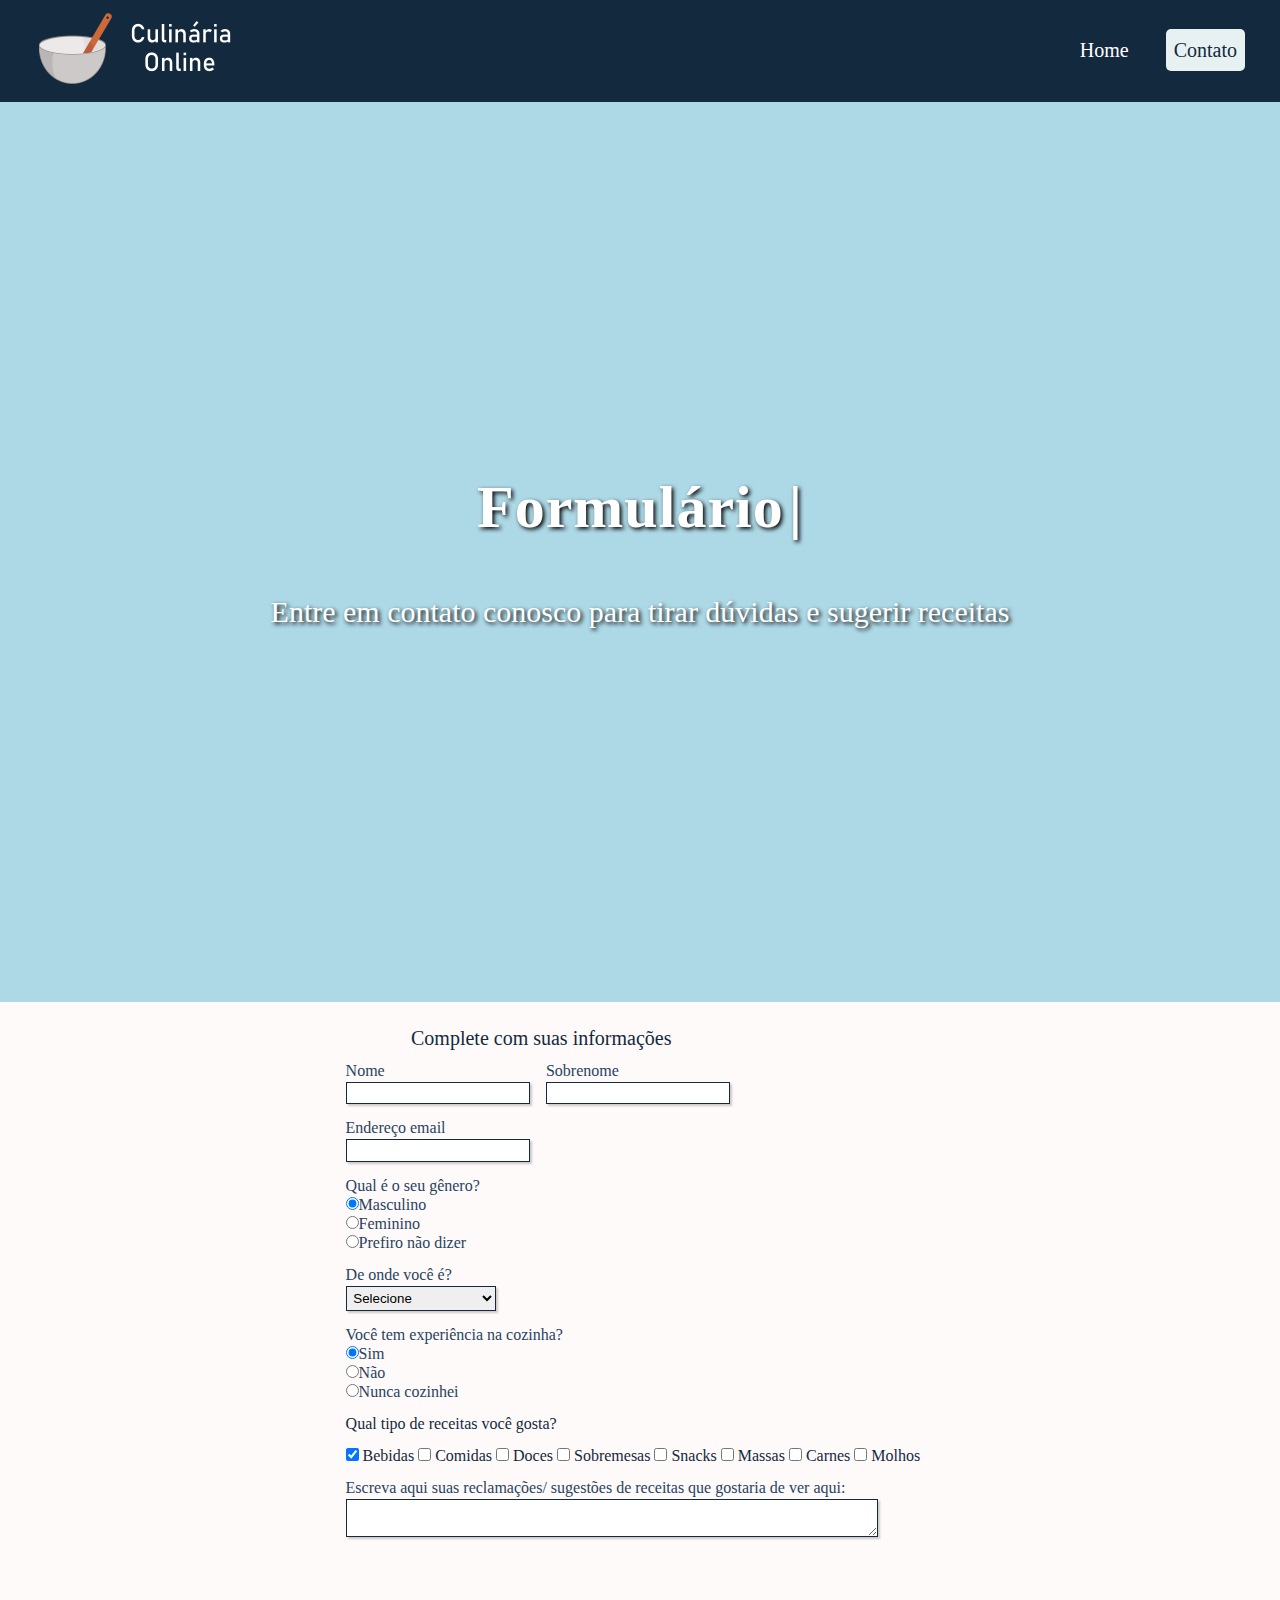
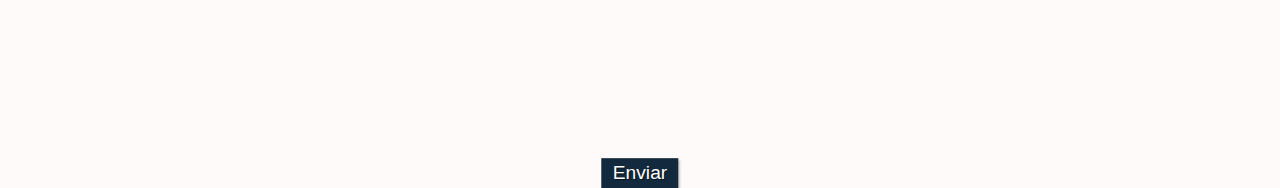
==== contato.html @ 1a91fc16 "ultima versão site" ====
<!DOCTYPE html>

<html lang="pt-br">
<head>
	<meta charset="utf-8">
	<meta name="viewport" content="width=device-width, initial-scale=1.0">
	<meta http-equiv="X-UA-Compatible" content="ie=edge">
	<title>Culinária Online</title>
  	<link rel="shortcut icon" href="img/culinaria_online(favicon).png">
 	<link rel="stylesheet" type="text/css" href="css/reset.css">
	<link rel="stylesheet" type="text/css" href="css/style.css">
</head>

<body>
	<header class="stick">
		<nav class="menu-opcoes">
			<h1><img src="img/culinaria_online(logo).png"></h1>
			<input type="checkbox" id="checkbox-menu">
			<label for="checkbox-menu" class="hamburguer">
				<span></span>
				<span></span>
				<span></span>
			</label>
			<ul>
				<li><a href="index.html">Home</a></li>
				<li><a href="" class="ativado">Contato</a></li>
			</ul>
		</nav>
	</header>

		<div class="bannercontato">
		<div class="content">
			<h2 class="titulo">Formulário de contato</h2>
			<p>Entre em contato conosco para tirar dúvidas e sugerir receitas</p>
		</div>
	</div>

	<form>
		<div>
			<h2 id="titulorec">Complete com suas informações</h2>
		</div>
		<fieldset class="grupo">
			<div class="campo">
				<label for="nome"><strong>Nome</strong></label>
				<input type="text" name="nome" id="nome" required>
			</div>
			<div class="campo">
				<label for="sobrenome"><strong>Sobrenome</strong></label>
				<input type="text" name="sobrenome" id="sobrenome"required>
			</div>
		</fieldset>

		<div class="campo">
			<label for="email"><strong>Endereço email</strong></label>
			<input type="email" name="email" id="email" required>
		</div>

		<div class="campo">
			<label><strong>Qual é o seu gênero?</strong></label>
			<label>
				<input type="radio" name="devweb" value="frontend" checked>Masculino
			</label>
			<label>
				<input type="radio" name="devweb" value="backend">Feminino
			</label>
			<label>
				<input type="radio" name="devweb" value="fullstack">Prefiro não dizer
			</label>
		</div>

		<div class="campo">
			<label for="onde"><strong>De onde você é?</strong></label>
			<select id="onde">
				<option selected disabled value="">Selecione</option>
				<option>Acre</option>
				<option>Alagoas</option>
				<option>Amapá</option>
				<option>Amazonas</option>
				<option>Bahia</option>
				<option>Ceará</option>
				<option>Distrito Federal</option>
				<option>Espírito Santo</option>
				<option>Goiás</option>
				<option>Maranhão</option>
				<option>Mato Grosso</option>
				<option>Mato Grosso do Sul</option>
				<option>Minas Gerais</option>
				<option>Pará</option>
				<option>Paraíba</option>
				<option>Paraná</option>
				<option>Pernambuco</option>
				<option>Piauí</option>
				<option>Rio de Janeiro</option>
				<option>Rio Grande do Norte</option>
				<option>Rio Grande do Sul</option>
				<option>Rondônia</option>
				<option>Roraima</option>
				<option>Santa Catarina</option>
				<option>São Paulo</option>
				<option>Sergipe</option>
				<option>Tocantins</option>
			</select>
		</div>
		<div class="campo">
			<label><strong>Você tem experiência na cozinha?</strong></label>	
			<label>
				<input type="radio" name="devweb2" value="frontend" checked>Sim
			</label>
			<label>
				<input type="radio" name="devweb2" value="backend">Não
			</label>
			<label>
				<input type="radio" name="devweb2" value="fullstack">Nunca cozinhei
			</label>
		</div>
		<fieldset class="grupo">
			<div id="checkreceita">
				<label><strong>Qual tipo de receitas você gosta?</strong></label><br><br>
				<input type="checkbox" id="receitas1" name="receitas1" value="Bebidas" checked>
				<label for="receitas1">Bebidas</label>
				<input type="checkbox" id="receitas2" name="receitas2" value="Comidas">
				<label for="receitas2">Comidas</label>
				<input type="checkbox" id="receitas3" name="receitas3" value="Doces">
				<label for="receitas3">Doces</label>
				<input type="checkbox" id="receitas4" name="receitas4" value="Sobremesas">
				<label for="receitas4">Sobremesas</label>
				<input type="checkbox" id="receitas5" name="receitas5" value="Snacks">
				<label for="receitas5">Snacks</label>
				<input type="checkbox" id="receitas6" name="receitas6" value="Massas">
				<label for="receitas6">Massas</label>
				<input type="checkbox" id="receitas7" name="receitas7" value="Carnes">
				<label for="receitas7">Carnes</label>
				<input type="checkbox" id="receitas8" name="receitas8" value="Molhos">
				<label for="receitas8">Molhos</label>
			</div>
		</fieldset>
		<div class="campo">
			<br>
			<label><strong>Escreva aqui suas reclamações/ sugestões de receitas que gostaria de ver aqui:</strong></label>
			<textarea row="6" style="width: 57%; height: auto;" id="sugestoes" name="sugestoes"></textarea>
		</div>
		<button type="submit" class="botao">Enviar</button>
	</form>

	<br>
	<br>
	<script>
		function tipeWrite(elemento) {
			const textArray = elemento.innerHTML.split('');
			elemento.innerHTML = '';
			textArray.forEach((letra, i) =>{
			setTimeout(() => elemento.innerHTML += letra, 75 * i);
			});
		}

		const titulo = document.querySelector('.content h2')
		tipeWrite(titulo);
	</script>
</body>
</html>
---- css/style.css ----
*{
		margin: 0;
		padding: 0;
		box-sizing: border-box;
	}

	body {
		font-family: Bahnschrift;
		color: #001D49;
		background-color: #FFFAFA;
	}

	html {
		scroll-behavior: smooth;
	}

	header{
	}

	nav {
		position: relative;
    	background: #13293D;
  		padding: 0;
    	color: #fff;
    	overflow: hidden;
    	display: flex;
    	flex-direction: column;
    	align-items: center;
	}

	nav ul{
		float: right;
		list-style: none;
	}

	nav ul li {
		display: inline-block;
		line-height: 50px;
		margin: 0 15px; 
	}

	nav ul li a{
		position: relative;
		padding: 10px 8px;
		color: #ffffff;
		font-size: 20px;
		text-decoration: none;
	}

	nav a.ativado, a:hover {
		background: #E8F1F2;
		color: #13293D;
		transition: 0.5s;
		border-radius: 5px;
	}


	h1 {
		position: relative;
		padding: 5px 0;
		color: #fff;
		font-size: 18px;
		text-decoration: none;
	}

	footer {
		position: relative;
    	background: #13293D;
  		padding: 10px;
  		width: 100%;
  		height: 80px;
    	color: #fff;
    	overflow: hidden;
    	display: flex;
    	flex-direction: column;
	}

	footer h1 {
		position: absolute;
		font-size: 20px;
		justify-content: center;
	}
	
	.banner {
		position: relative;
		width: 100%;
		height: 100vh;
		background: #3475ca;
		display: flex;
		justify-content: center;
		align-items: center;
	}
	
	.bannercontato {
		position: relative;
		width: 100%;
		height: 100vh;
		background: #ADD8E6;
		display: flex;
		justify-content: center;
		align-items: center;
	}

	.bannercontato .content {
		position: relative;
		max-width: 750px;
		text-align: center;
	}

	.bannercontato .content h2{
		color: #fff;
		font-size: 60px;
		text-align: center;
		margin: 60px auto;
		text-shadow: 2px 2px 4px #000000;
	}

	.bannercontato .content p{
		color: #fff;
		font-size: 60px;
		text-align: center;
		margin: 60px auto;
		text-shadow: 2px 2px 4px #000000;
	}

	.bannercontato .content p{
		color: #fff;
		font-size: 30px;
		text-align: center;
		margin: 60px auto;
		text-shadow: 2px 2px 4px #000000;
	}

	.bannercontato .content h2:after {
		content: '|';
		margin-left: 5px;
		opacity: 1;
		animation: pisca .7s infinite; 
	}

	@keyframes pisca {
		0% {
			opacity: 1; 
		}

		50% {
			opacity: 0;
		}

	}

	.banner img{
		position: absolute;
		top: 0;
		left: 0;
		width: 100%;
		height: 100%;
		object-fit: cover;
		opacity: 0.6;
	}

	.banner .content {
		position: relative;
		max-width: 750px;
		text-align: center;
	}

	.banner .content h2 {
		color: #fff;
		font-size: 60px;
		text-align: center;
		margin: 60px auto;
		text-shadow: 2px 2px 4px #000000;
	}

	.banner .content h2:after {
		content: '|';
		margin-left: 5px;
		opacity: 1;
		animation: pisca .7s infinite; 
	}

	@keyframes pisca {
		0% {
			opacity: 1; 
		}

		50% {
			opacity: 0;
		}

	}

	.receitas{
		position: relative;
		width: 100%;
		display: flex;
	}

	.receitas .contentrec {
		background: #13293D;
		padding: 50px;
		padding-right: 300px;
		padding-left: 300px;
		width: 100%;
		color: #ffffff;
		align-items: center;
		text-align: center;
	}

	.heading {
		color: #fff;
		font-size: 30px; 
		font-weight: 600;
		letter-spacing: 1px;
		margin-bottom: 10px;
	}

	.texto {
		color: #fff;
		font-size: 16px;
		font-weight: 300;
		letter-spacing: 1px;
	}

	.part3 {
		padding: 30px;
		margin: 50px auto;
		max-width: 1100px;
	}

	.stick{
		position: -webkit-sticky;
  		position: sticky;
  		top: 0;
  		right: 0;
  		left: 0;
  		z-index: 1030;
  	}

  	.menu-opcoes{
  		text-align: center;
  	}


  	#checkbox-menu {
  		position: absolute;
  		opacity: 0;
  	}

  	.hamburguer {
  		cursor: pointer;
  		position: relative;
  		display: none;
  		height: 22px;
  		width: 30px;
  	}

  	.hamburguer span {
  		position: absolute;
  		display: flex;
  		height: 5px;
  		width: 100%;
  		border-radius: 30px;
  		background: #fff;
  		transition: 0.25s ease-in-out;

  	}

  	.hamburguer span:nth-child(1){
  		top: 0;
  	}

  	.hamburguer span:nth-child(2){
  		top: 8px;
  	}

  	.hamburguer span:nth-child(3){
  		top: 16px;
  	}

  	#checkbox-menu:checked + label span:nth-child(1) {
  		transform: rotate(-45deg);
  		top: 8px;
  	}

  	#checkbox-menu:checked + label span:nth-child(2) {
  		opacity: 0;
  	}

  	#checkbox-menu:checked + label span:nth-child(3) {
  		transform: rotate(45deg);
  		top: 8px;
  	}

	#checkbox-X {
  		position: absolute;
  		opacity: 0;
  		cursor: pointer;
  		top: 6%;
  		right: 7.5%;
  	}
  

  	.xzinho {
  		position: relative;
  		cursor: pointer;
  		display: block;
  		height: 22px;
  		width: 30px;
  	}

  	.xzinho span {
  		position: absolute;
  		display: flex;
  		height: 5px;
  		width: 100%;
  		border-radius: 30px;
  		background: #001D49;
  		transition: 0.25s ease-in-out;
  	}

	.xzinho span:nth-child(1){
  		top: 8px;
  		transform: rotate(-45deg);
  	}

  	.xzinho span:nth-child(2){
  		top: 8px;
  		transform: rotate(45deg);
  	}  
  	

  	.galeria {
  		display: flex;
  		flex-wrap: wrap;
  		flex-direction: row;
  		margin: 70px auto 0;
  	}

  	#sobre {
  		display: flex;
  		flex-direction: column;
  		justify-content: center;
  		align-items: center;
  		text-align: center;
  		position: relative;
  		padding: 30px;
  		margin: 0 auto;
  	}

  	#sobre h2 {
  		padding: 10px;
  	}

  	#sobre p {
  		padding-bottom: 30px;
  	}

  	#sobre img {
  		padding-bottom: 15px;
  	}

  	#sobre .pading {
  		padding-bottom: 27px;
  	}

  	.galeria .imagem{
  		position: relative;
  		color: #fff;
  		padding: 7px;
  		width: calc(100% / 4);
  		box-sizing: border-box;
  		display: inline-block;
  	}

  	.galeria .imagem img {
  		width: 100%;
  		vertical-align: middle;
  		transition: all 0.3s ease;
  	}

  	.galeria .imagem span {
  		display: flex;
  		width: 100%;
  		position: relative;
  	}

  	.galeria .imagem:hover img {
  		transform: scale(1.1);
  	}

  	.galeria .imagem .datalhes {
  		position: absolute;
  		top: 10px;
  		left: 10px;
  		bottom: 10px;
  		right: 10px;
  		background: rgba(0,0,0, .8);
  		transform: scaleY(0);
  		transition: transform .5s;
  		letter-spacing: 1px;
  	}

  	.galeria .imagem:hover .datalhes {
  		transform: scaleY(1);
  	}

  	.galeria .imagem .datalhes a {
  		text-decoration: none;
  		color: #ff0;
  		cursor: pointer;
  	}

  	.galeria .imagem .datalhes .content2 {
  		position: absolute;
  		top: 50%;
  		transform: translateY(-50%);
  		text-align: center;
  		padding: 15px;
  		color: #fff;
  	}

  	.galeria .imagem .datalhes .content2 h2 {
  		margin: 0;
		padding: 0;
		font-size: 20px;
		color: #ff0;	
	}

	.galeria .imagem .datalhes .content2 p {
		margin: 10px 0 0;
		padding: 0;
	}

	.pag-visu {
		position: fixed;
		top: 50%;
		left: 50%;
		transform: translate(-50%, -50%);
		background: #fff;
		max-width: 700px;
		width: 100%;
		z-index: 5;
		border-radius: 10px;
		padding: 0 5px 5px 5px;
		box-shadow: 0px 0px 15px rgba(0,0,0,0.2);
	}

	.pag-visu .detalhes {
		display: flex;
		align-items: center;
		padding: 13px 15px 13px 10px;
		justify-content: space-between;
	}

	.pag-visu .detalhes .title{
		display: flex;
		font-weight: 400;
	}

	.detalhes .title h2 {
		margin-left: 5px;
		font-weight: 500;

	}

	.pag-visu .caixa-conteudo {
		display: flex;
		max-width: 700px;
		width: 100%;
		height: 300px;
		overflow: hidden;
		overflow-y: scroll;
	}

	.caixa-conteudo img {
		width: 100%;
		border-radius: 0 0 3px 3px;
	}

	.caixa-conteudo p {
		display: flex;
		padding: 13px 15px 13px 10px;
		justify-content: space-between;
	}

	.sombra {
		position: fixed;
		top: 0;
		left: 0;
		height: 100%;
		width: 100%;
		z-index: 2;
		background: rgba(0,0,0,0.4);
	}

  	.titulo {
		color: #011C40;
		font-size: 30px; 
		font-weight: 600;
		letter-spacing: 1px;
		text-align: center;
	}

	.titulo2 {
		color: #011C40;
		font-size: 30px; 
		font-weight: 600;
		padding-top: 10px;
		margin: 50px auto;
		letter-spacing: 1px;
		text-align: center;
	}

	.container .box{
		position: relative;
		width: 300px;
		height: 300px;
		background: #ff0;
		margin: 10px;
		box-sizing: border-box;
		display: inline-block;
	}

	[data-tab-content] {
		display: none;
	}

	.active[data-tab-content] {
		display: block;
	}

	.conteiner {
		width: 80%;
		margin-left: auto;
		margin-right: auto;
		position: relative;
		margin-bottom: 10%;
	}

	#titulorec {
		font-size: 20px;
		color: #13293D;
		margin-left: 7%;
		padding-bottom: 15px;
	}

	fieldset {
		border: 0;
	}

	form {
		font-size: 1em;
		color: #13293D;
		margin-left: 27%;
		margin-top: 2%;
		justify-content: center;
	}

	form input select textarea button {
		border-radius: 5px;
	}

	.campo {
		margin-bottom: 1em;
	}

	.campo label{
		margin-bottom: 0.2em;
		color: #274360;
		display: block;
	}

	fieldset.grupo .campo {
		float: left;
		margin-right: 1em;
	}

	.campo input[type="text"], .campo input[type="email"], .campo select, .campo textarea {
		padding: 0.2em;
		border: 1px solid #13293D;
		box-shadow: 2px 2px 2px rgba(0,0,0,0.2);
		display: block;
	}

	.campo select option {
		padding-right: 1em;
	}

	.campo input:focus, .campo select:focus, .campo textarea:focus {
		background: #E0E0f8;
	}

	.botao {
		font-size: 1.2em;
		background: #13293D;
		border: 0;
		margin-bottom: 1em;
		color: #ffffff;
		padding: 0.2em 0.6em;
		box-shadow: 2px 2px 2px rgba(0,0,0,0.2);
		text-shadow: 1px 1px 1px rgba(0,0,0,0.5);
		position: absolute;
		top: 197%;
		left: 50%;
		margin-right: -50%;
		transform: translate(-50%, -50%);
	}

	.botao:hover {
		background: #E8F1F2;
		box-shadow: 2px 2px 2px rgba(0,0,0,0.2);
		text-shadow: 0;
		color: #13293D;
		transition: 0.5s;
	}

	#checkreceita {
		display: inline-block;
	}
  	@media screen and (max-width: 1000px){
		.galeria .imagem{
  			width: calc(100% / 3);
  		}  		
  	}

  	@media screen and (max-width: 800px){
		.galeria .imagem{
  			width: calc(100% / 2);
  		}  		
  	}

  	@media screen and (max-width: 699px){

		nav {
			display: block;
		}

		ul {
			position: fixed;
			width: 100%;
			height: 100vh;
			background: #0477BF;
			left: -100%;
			padding-top: 50%;
			text-align: center;
			transition: all .5s ease-in-out;
		}

		nav ul li {
			display: block;
		}

		nav ul li a{
			font-size: 20px; 
		}

		a:hover {
			background: none;
			color: #E8F1F2;
			transition: 0.5s;
		}

		#checkbox-menu:checked ~ ul {
			left: 0;
			top: 12.5%;
		}

		.hamburguer {
			display: block;
			position: absolute;
			top: 40%;
			right: 5%;
		}


		#checkbox-menu:checked + label span:nth-child(1) {
  			transform: rotate(-45deg);
  			top: 8px;
  		}

  		#checkbox-menu:checked + label span:nth-child(2) {
  			opacity: 0;
  		}

  		#checkbox-menu:checked + label span:nth-child(3) {
  			transform: rotate(45deg);
  			top: 8px;
  		}

  		#checkbox-menu {
  			top: 40%;
  			right: 5%;
  		}

  		.receitas .contentrec{
  			width: 100%;
  		}

  		.galeria .imagem{
  		width: calc(100% / 1);
  		padding: 10px;
  		}

  		.receitas .contentrec {
  			padding-right: 30px;
  			padding-left: 30px;
  		}
	}

	@media screen and (min-width: 677px) {

		nav {
			flex-direction: row;
			position: relative;
			justify-content: space-between;
			padding: 0 20px;
		}

		.menu-opcoes ul li {
			display: inline;
			margin-left: 10px;
		}

		.hamburger span {
			display: none;
		}

		#sobre {
  			flex-direction: row;
  			flex-wrap: wrap;
  		}

  		#sobre h2 {
  			padding: 10px;
  		}

  		#sobre h2, p {
  			width: 100%;
  			text-align: center;
  		}

  		#sobre .sobre {
  			width: 25%;
  			text-align: center;
  		}
  	}


/* comandos rascunho 
	nav {
		height: 50px;
		background: #13293D;
		overflow: hidden;
	}

	nav ul{
		float: right;
		margin-right: 25px;
		list-style: none;
	}

	nav ul li {
		display: block;
		line-height: 50px;
		margin: 0 15px;
	}

	nav ul li a {
		position: relative;
		padding: 10px 8px;
		color: #ffffff;
		font-size: 18px;
		text-decoration: none;
	}

	nav a:hover {
		background: #E8F1F2;
		color: #13293D;
	} 

	*/
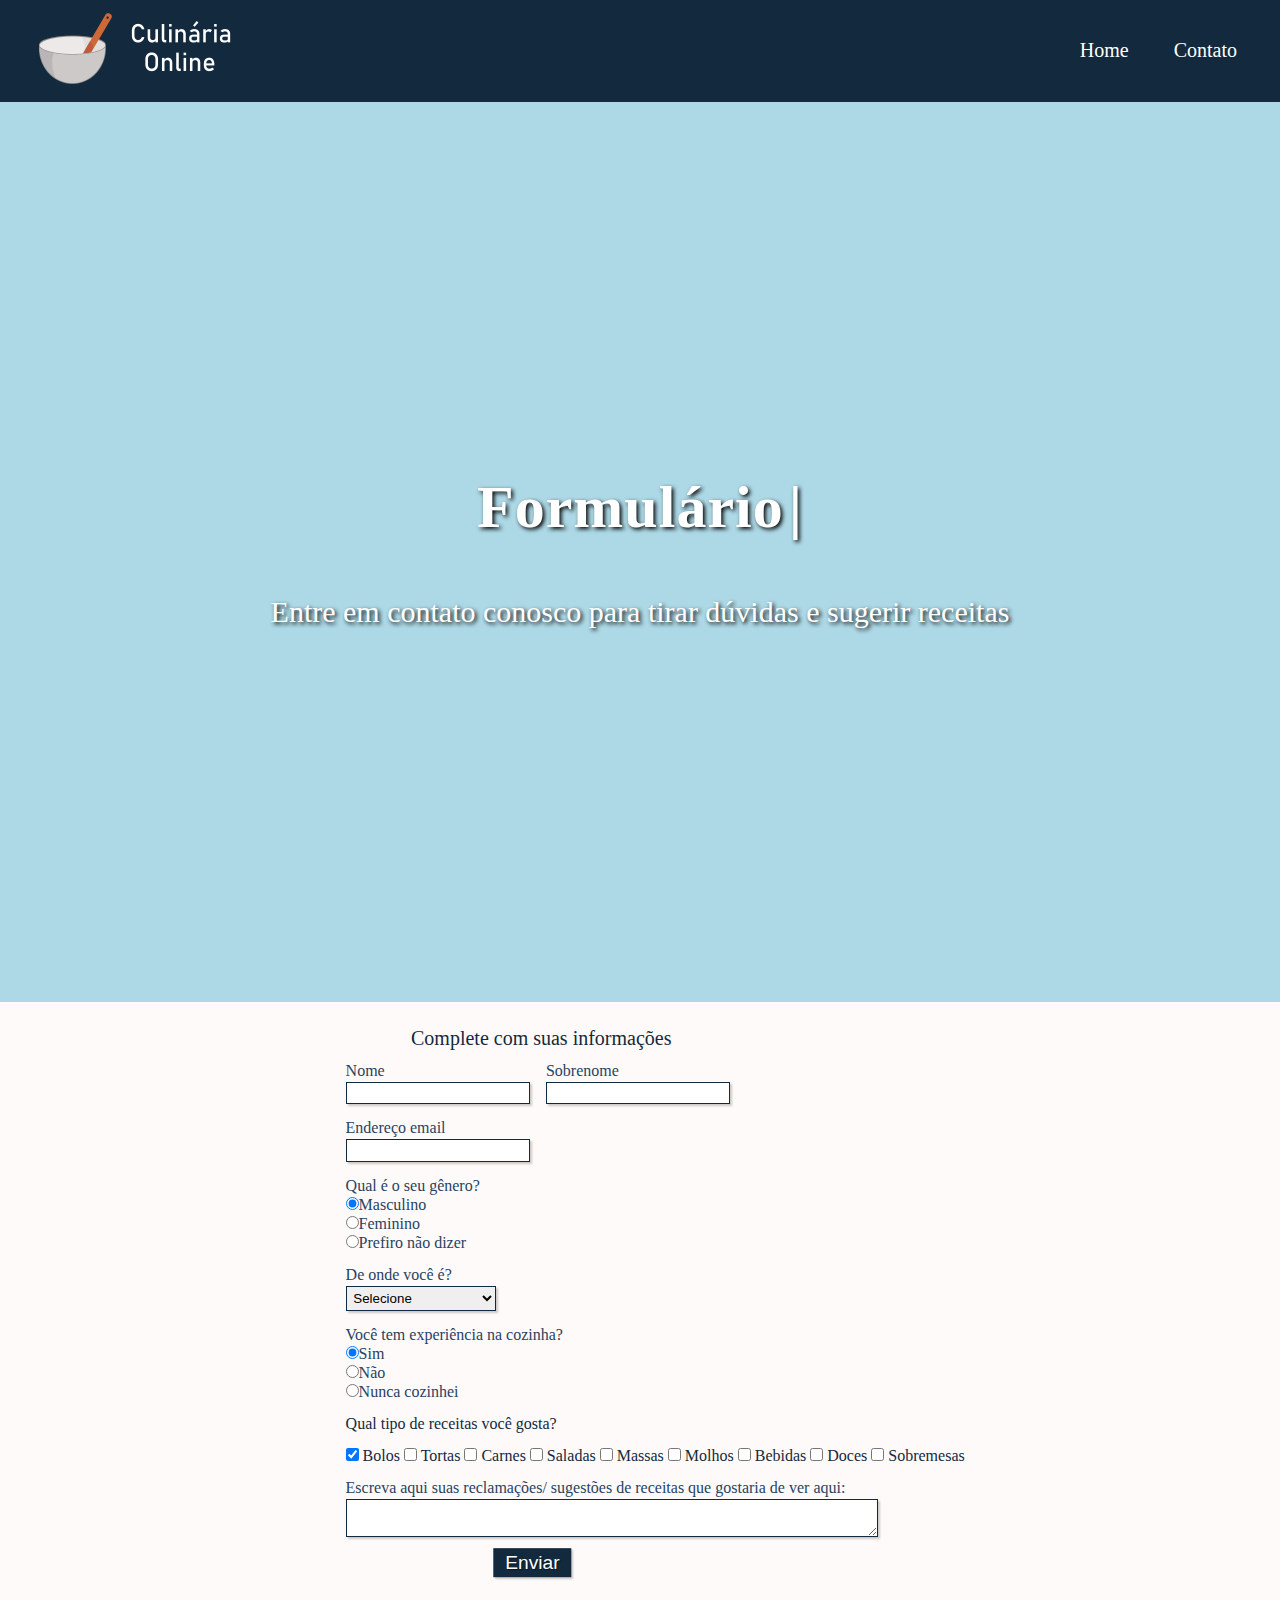
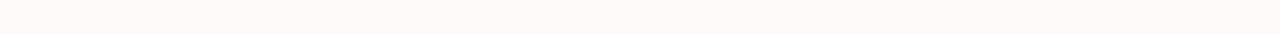
==== commit e4b96250: "ultima ver são site" ====
--- a/contato.html
+++ b/contato.html
@@ -116,22 +116,24 @@
 		<fieldset class="grupo">
 			<div id="checkreceita">
 				<label><strong>Qual tipo de receitas você gosta?</strong></label><br><br>
-				<input type="checkbox" id="receitas1" name="receitas1" value="Bebidas" checked>
-				<label for="receitas1">Bebidas</label>
-				<input type="checkbox" id="receitas2" name="receitas2" value="Comidas">
-				<label for="receitas2">Comidas</label>
-				<input type="checkbox" id="receitas3" name="receitas3" value="Doces">
-				<label for="receitas3">Doces</label>
-				<input type="checkbox" id="receitas4" name="receitas4" value="Sobremesas">
-				<label for="receitas4">Sobremesas</label>
-				<input type="checkbox" id="receitas5" name="receitas5" value="Snacks">
-				<label for="receitas5">Snacks</label>
-				<input type="checkbox" id="receitas6" name="receitas6" value="Massas">
-				<label for="receitas6">Massas</label>
-				<input type="checkbox" id="receitas7" name="receitas7" value="Carnes">
-				<label for="receitas7">Carnes</label>
-				<input type="checkbox" id="receitas8" name="receitas8" value="Molhos">
-				<label for="receitas8">Molhos</label>
+				<input type="checkbox" id="receitas1" name="receitas1" value="Bolos" checked>
+				<label for="receitas1">Bolos</label>
+				<input type="checkbox" id="receitas2" name="receitas2" value="Tortas">
+				<label for="receitas2">Tortas</label>
+				<input type="checkbox" id="receitas3" name="receitas3" value="Carnes">
+				<label for="receitas3">Carnes</label>
+				<input type="checkbox" id="receitas4" name="receitas4" value="Saladas">
+				<label for="receitas4">Saladas</label>
+				<input type="checkbox" id="receitas5" name="receitas5" value="Massas">
+				<label for="receitas5">Massas</label>
+				<input type="checkbox" id="receitas6" name="receitas6" value="Molhos">
+				<label for="receitas6">Molhos</label>
+				<input type="checkbox" id="receitas7" name="receitas7" value="Bedidas">
+				<label for="receitas7">Bebidas</label>
+				<input type="checkbox" id="receitas8" name="receitas8" value="Doces">
+				<label for="receitas8">Doces</label>
+				<input type="checkbox" id="receitas9" name="receitas9" value="Sobremesas">
+				<label for="receitas9">Sobremesas</label>
 			</div>
 		</fieldset>
 		<div class="campo">
--- a/css/style.css
+++ b/css/style.css
@@ -26,6 +26,7 @@
     	display: flex;
     	flex-direction: column;
     	align-items: center;
+    	z-index: 10;
 	}
 
 	nav ul{
@@ -47,7 +48,7 @@
 		text-decoration: none;
 	}
 
-	nav a.ativado, a:hover {
+	nav a.ativado a:hover {
 		background: #E8F1F2;
 		color: #13293D;
 		transition: 0.5s;
@@ -297,8 +298,6 @@
   		position: absolute;
   		opacity: 0;
   		cursor: pointer;
-  		top: 6%;
-  		right: 7.5%;
   	}
   
 
@@ -316,17 +315,15 @@
   		height: 5px;
   		width: 100%;
   		border-radius: 30px;
-  		background: #001D49;
+  		background: #13293D;
   		transition: 0.25s ease-in-out;
   	}
 
 	.xzinho span:nth-child(1){
-  		top: 8px;
   		transform: rotate(-45deg);
   	}
 
   	.xzinho span:nth-child(2){
-  		top: 8px;
   		transform: rotate(45deg);
   	}  
   	
@@ -438,61 +435,72 @@
 		top: 50%;
 		left: 50%;
 		transform: translate(-50%, -50%);
-		background: #fff;
+		background: #ffffff;
 		max-width: 700px;
 		width: 100%;
-		z-index: 5;
+		margin: 0 auto;
+		padding: 30px;
 		border-radius: 10px;
-		padding: 0 5px 5px 5px;
+		border: 3px solid #13293D;
 		box-shadow: 0px 0px 15px rgba(0,0,0,0.2);
 	}
 
-	.pag-visu .detalhes {
-		display: flex;
-		align-items: center;
-		padding: 13px 15px 13px 10px;
-		justify-content: space-between;
-	}
-
-	.pag-visu .detalhes .title{
-		display: flex;
-		font-weight: 400;
-	}
-
-	.detalhes .title h2 {
-		margin-left: 5px;
-		font-weight: 500;
-
-	}
-
-	.pag-visu .caixa-conteudo {
-		display: flex;
-		max-width: 700px;
-		width: 100%;
+	.pag-visu-scroll {
+		width: auto;
+		background: #ffffff;
 		height: 300px;
 		overflow: hidden;
 		overflow-y: scroll;
 	}
 
-	.caixa-conteudo img {
-		width: 100%;
-		border-radius: 0 0 3px 3px;
-	}
-
-	.caixa-conteudo p {
+	.scroll-obj {
+		color: #13293D;
+		font-size: 16px;
+		padding: 10px;
+	}
+
+	.pag-visu .titulo {
 		display: flex;
-		padding: 13px 15px 13px 10px;
+		position: relative;
+		padding-bottom: 23px;		
+		color: #13293D;
+		font-size: 20px;
+		float: right;
 		justify-content: space-between;
 	}
 
-	.sombra {
-		position: fixed;
+	.pag-visu .detalhe-pag {
+		display: flex;
+		justify-content: space-between;
+	}
+
+	.item {
+		position: relative;
+		margin: 15px 0;
+	}
+
+	.item::before {
+		content: '';
+		position: relative;
+		left: 0;
 		top: 0;
-		left: 0;
-		height: 100%;
-		width: 100%;
-		z-index: 2;
-		background: rgba(0,0,0,0.4);
+		padding: 0px 10px;
+		background-image: url(../img/li.svg);
+		background-repeat: no-repeat;
+	}
+
+	.pag-visu .conteudo {
+		border-top: 3px solid #13293D;
+		padding-bottom: 80px;
+	}
+
+	.pag-visu .conteudofim {
+		border-top: 3px solid #13293D;
+		padding-bottom: 20px;
+	}
+
+	.conteudo h2 {
+		padding-top: 10px;
 	}
 
   	.titulo {
@@ -582,10 +590,6 @@
 		border: 1px solid #13293D;
 		box-shadow: 2px 2px 2px rgba(0,0,0,0.2);
 		display: block;
-	}
-
-	.campo select option {
-		padding-right: 1em;
 	}
 
 	.campo input:focus, .campo select:focus, .campo textarea:focus {
@@ -601,9 +605,9 @@
 		padding: 0.2em 0.6em;
 		box-shadow: 2px 2px 2px rgba(0,0,0,0.2);
 		text-shadow: 1px 1px 1px rgba(0,0,0,0.5);
-		position: absolute;
-		top: 197%;
-		left: 50%;
+		position: relative;
+		top: 10px;
+		margin-left: 20%;
 		margin-right: -50%;
 		transform: translate(-50%, -50%);
 	}
@@ -637,7 +641,7 @@
 			display: block;
 		}
 
-		ul {
+		nav ul {
 			position: fixed;
 			width: 100%;
 			height: 100vh;
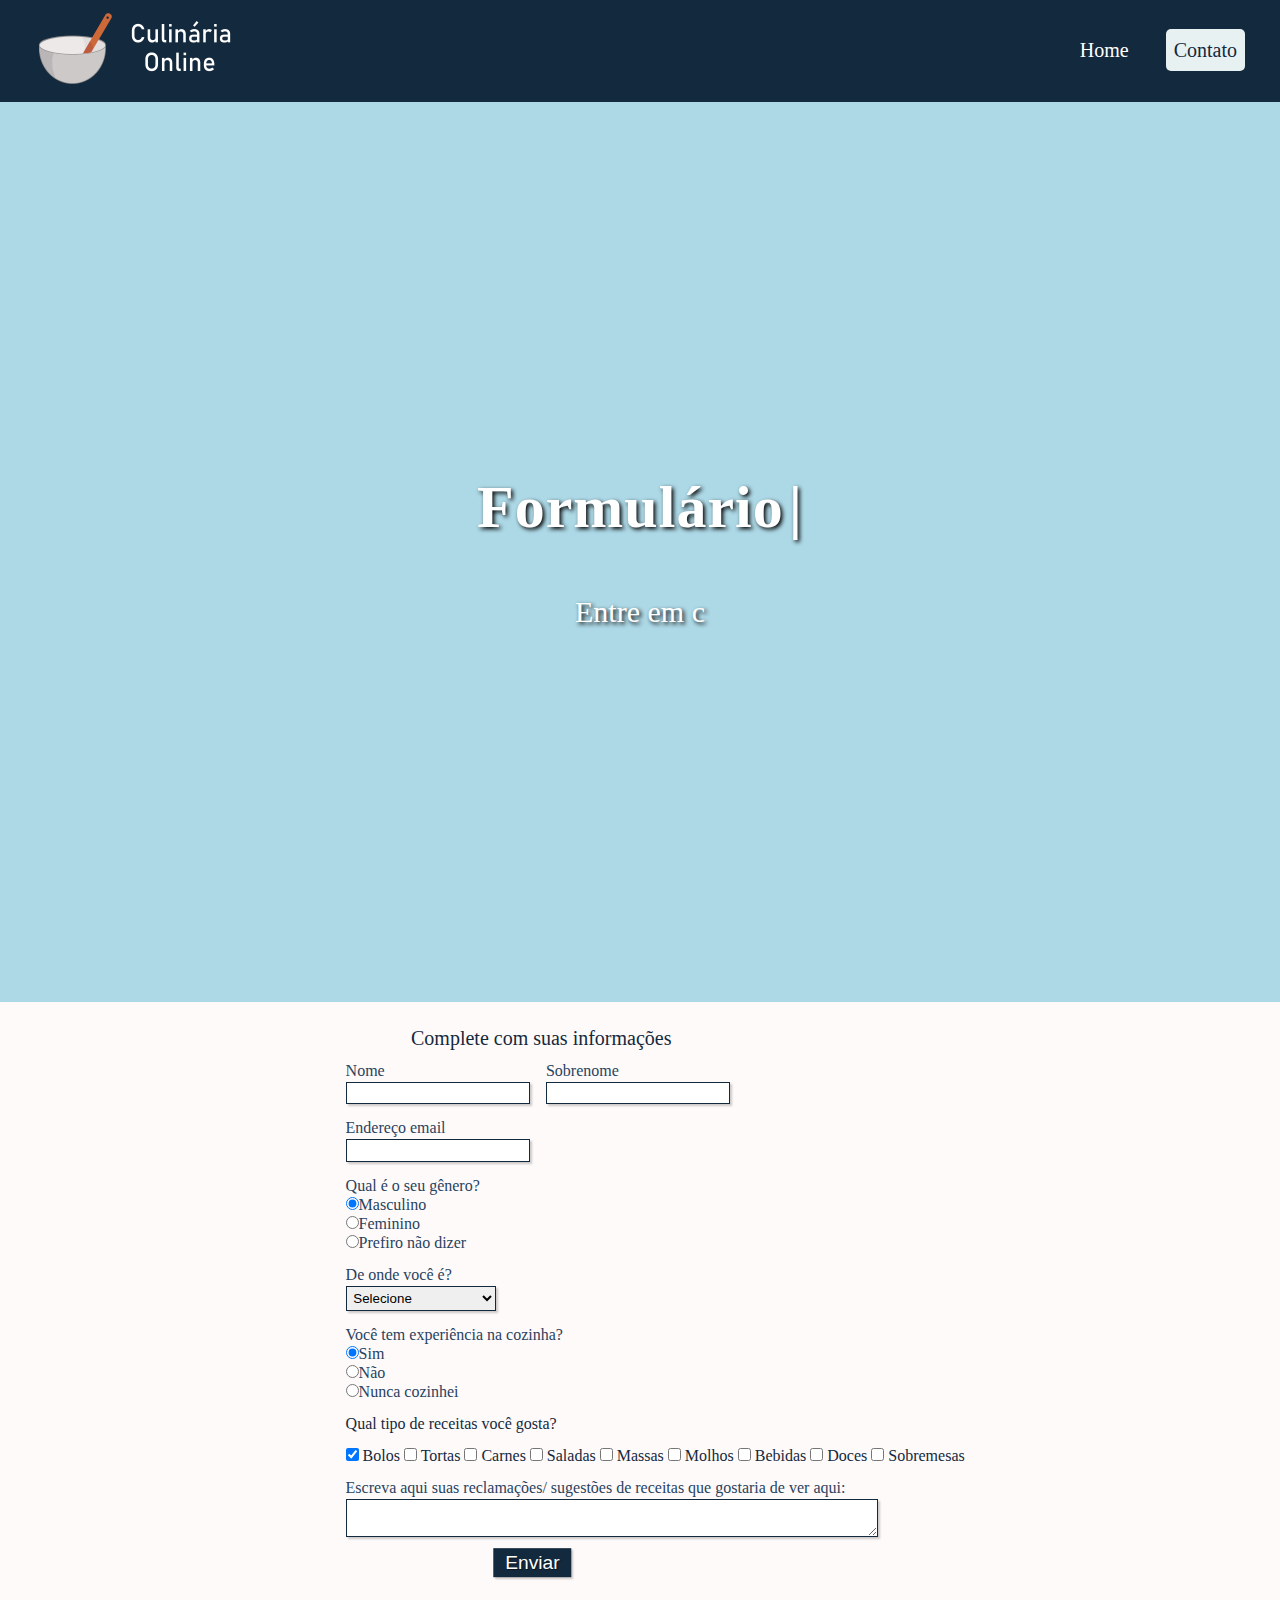
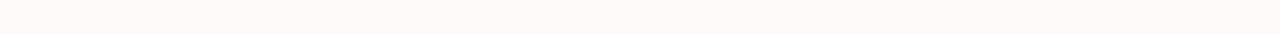
==== commit 6199739a: "última versão site" ====
--- a/contato.html
+++ b/contato.html
@@ -157,6 +157,9 @@
 
 		const titulo = document.querySelector('.content h2')
 		tipeWrite(titulo);
+
+		const subtitulo = document.querySelector('.content p')
+		tipeWrite(subtitulo);
 	</script>
 </body>
 </html>--- a/css/style.css
+++ b/css/style.css
@@ -48,13 +48,19 @@
 		text-decoration: none;
 	}
 
-	nav a.ativado a:hover {
+	nav a:hover {
 		background: #E8F1F2;
 		color: #13293D;
 		transition: 0.5s;
 		border-radius: 5px;
 	}
 
+	nav .ativado {
+		background: #E8F1F2;
+		color: #13293D;
+		transition: 0.5s;
+		border-radius: 5px;
+	}
 
 	h1 {
 		position: relative;
@@ -79,7 +85,9 @@
 	footer h1 {
 		position: absolute;
 		font-size: 20px;
-		justify-content: center;
+		top: 50%;
+		left: 50%;
+		transform: translate(-50%, -50%);
 	}
 	
 	.banner {
@@ -434,7 +442,8 @@
 		position: fixed;
 		top: 50%;
 		left: 50%;
-		transform: translate(-50%, -50%);
+		transform: translate(-50%, -50%) scale(0);
+		transition: 200ms ease-in-out;
 		background: #ffffff;
 		max-width: 700px;
 		width: 100%;
@@ -442,7 +451,29 @@
 		padding: 30px;
 		border-radius: 10px;
 		border: 3px solid #13293D;
-		box-shadow: 0px 0px 15px rgba(0,0,0,0.2);
+		box-shadow: 0px 0px 15px rgba(0,0,0,0.6);
+		z-index: 10;
+	}
+
+	.pag-visu.active {
+		transform: translate(-50%, -50%) scale(1);
+	}
+
+	#sombra {
+		position: fixed;
+		transition: 200ms ease-in-out;
+		opacity: 0;
+		top: 0;
+		left: 0;
+		right: 0;
+		bottom: 0;
+		background-color: rgba(0,0,0,0.5);
+		pointer-events: none;
+	}
+
+	#sombra.active {
+		opacity: 1;
+		pointer-events: all;
 	}
 
 	.pag-visu-scroll {
@@ -500,6 +531,10 @@
 	}
 
 	.conteudo h2 {
+		padding-top: 10px;
+	}
+
+	.conteudofim h2 {
 		padding-top: 10px;
 	}
 
